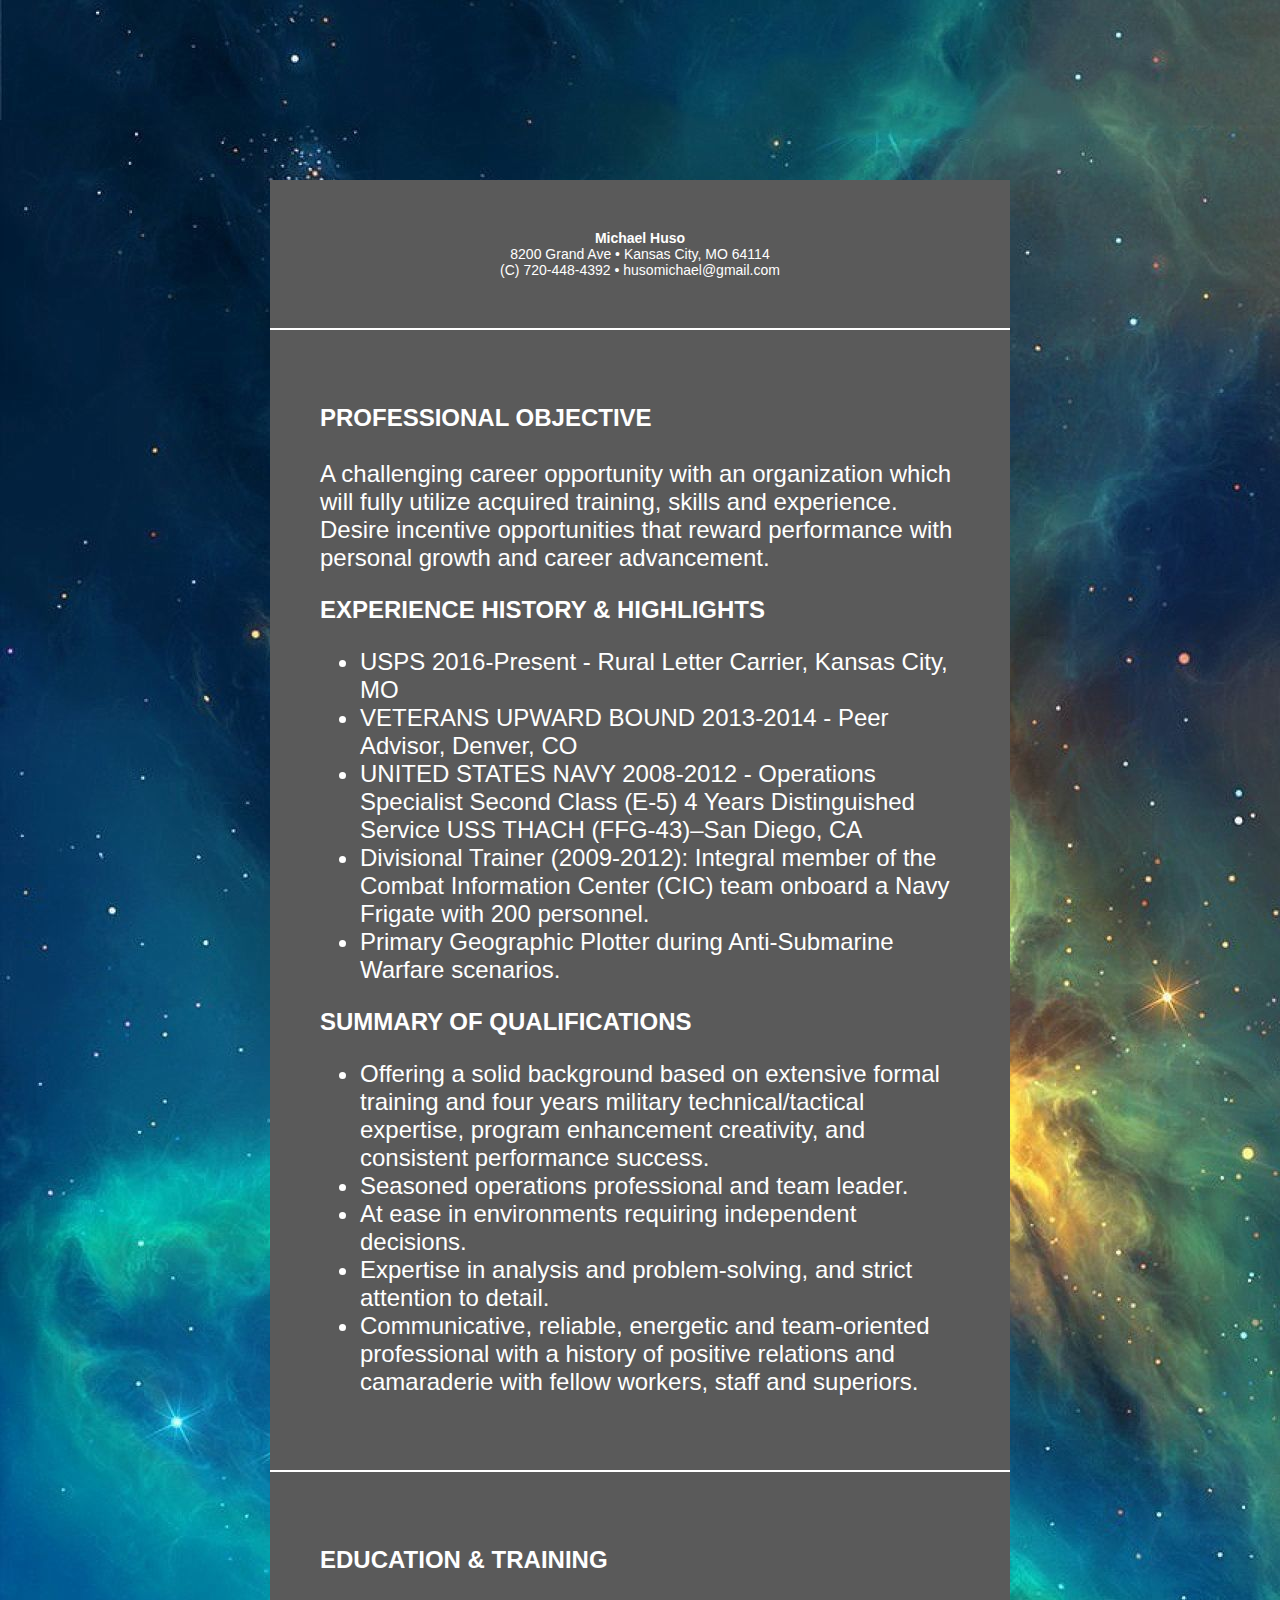
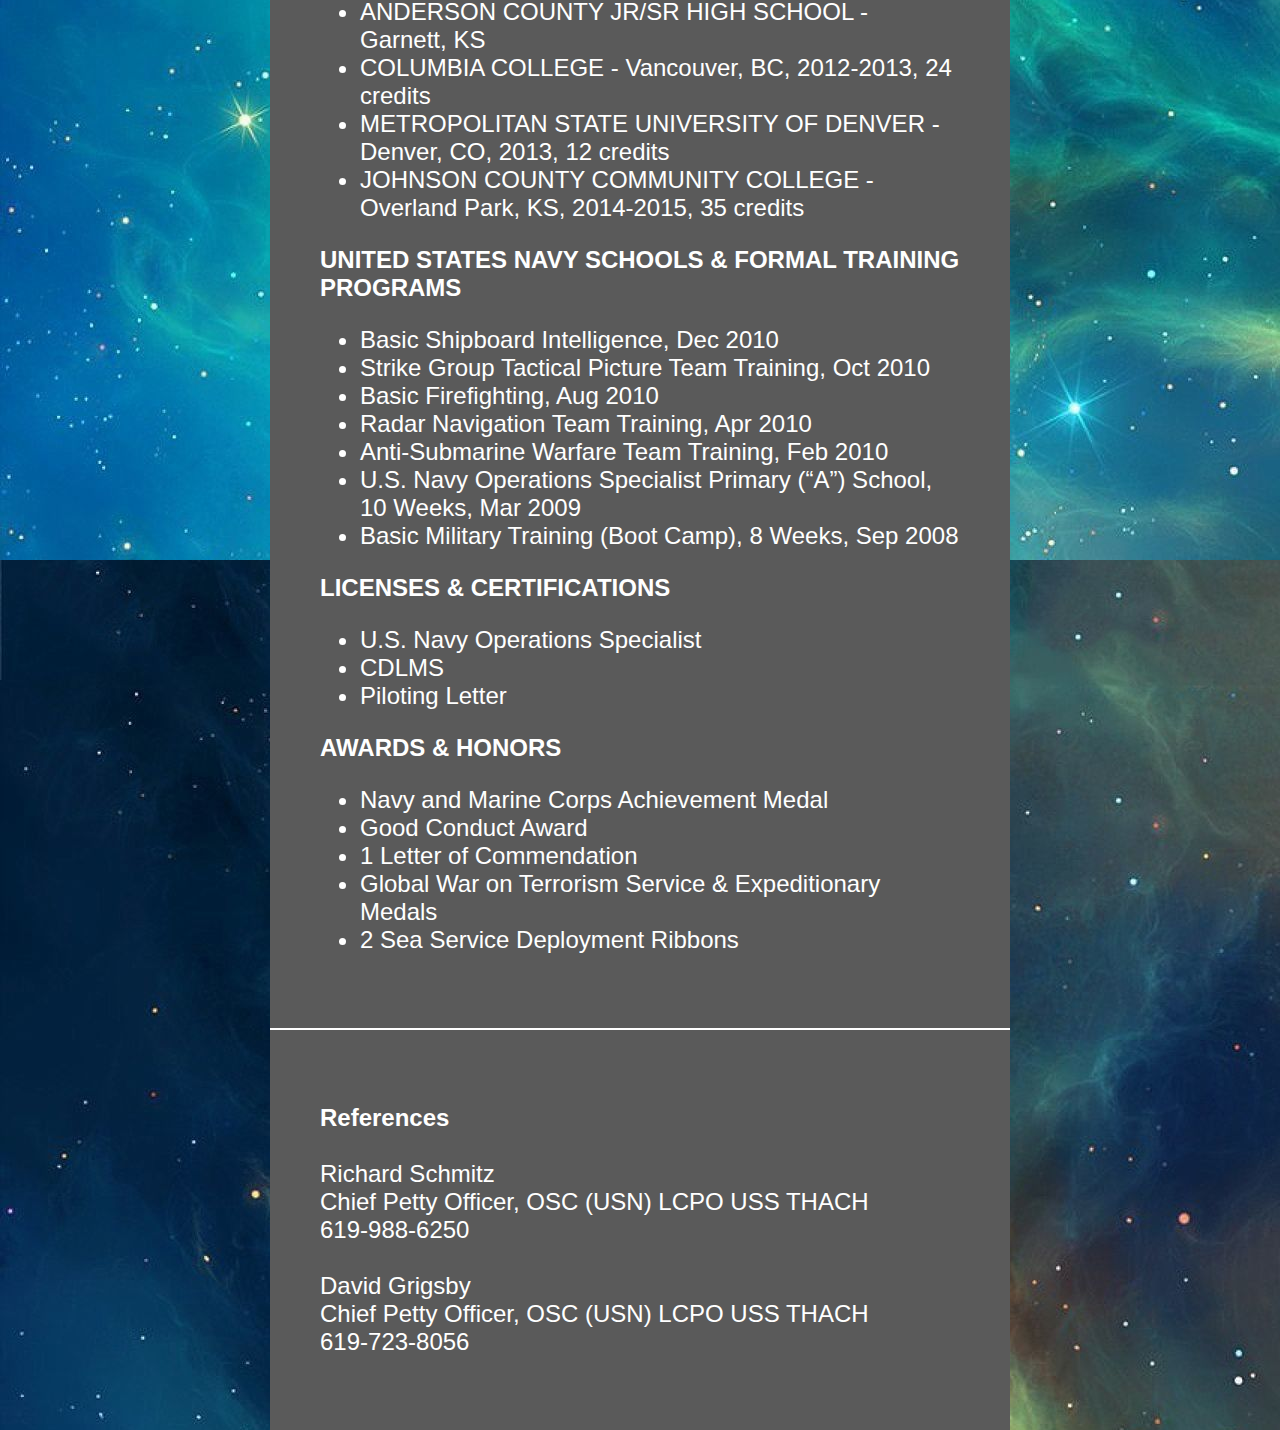
==== index.html @ 25b88b9d "Rename Resume.html to index.html" ====
<!DOCTYPE html>
<html>
    <head>
        <link rel="stylesheet" href="style.css"/>
    </head>
    <body>
        <div class="wrapper">
            <p class="personalinfo">
                <b>Michael Huso</b><br>
                8200 Grand Ave • Kansas City, MO 64114<br>
                (C) 720-448-4392 • husomichael@gmail.com<br>
            </p>
            <div class="content">
                <p class="professionalobjective">
                    <b>PROFESSIONAL OBJECTIVE</b>
                    <br>
                    <br>
                    A challenging career opportunity with an organization which will fully utilize acquired training, skills and experience. Desire incentive opportunities that reward performance with personal growth and career advancement.
                    <br>
                <p>
                <p class="experience">
                    <b>EXPERIENCE HISTORY & HIGHLIGHTS</b>
                    <ul>
                        <li>USPS 2016-Present - Rural Letter Carrier, Kansas City, MO</li>
                        <li>VETERANS UPWARD BOUND 2013-2014 - Peer Advisor, Denver, CO</li>
                        <li>UNITED STATES NAVY 2008-2012 - Operations Specialist Second Class (E-5) 4 Years Distinguished Service USS THACH (FFG-43)–San Diego, CA</li>
                        <li>Divisional Trainer (2009-2012): Integral member of the Combat Information Center (CIC) team onboard a Navy Frigate with 200 personnel.</li>
                        <li>Primary Geographic Plotter during Anti-Submarine Warfare scenarios.</li>
                    </ul>
                </p>
                <p class="qualifications">
                    <b>SUMMARY OF QUALIFICATIONS</b>
                    <ul>
                        <li>Offering a solid background based on extensive formal training and four years military technical/tactical expertise, program enhancement creativity, and consistent performance success.</li> 
                        <li>Seasoned operations professional and team leader.</li>
                        <li>At ease in environments requiring independent decisions.</li>
                        <li>Expertise in analysis and problem-solving, and strict attention to detail.</li>
                        <li>Communicative, reliable, energetic and team-oriented professional with a history of positive relations and camaraderie with fellow workers, staff and superiors.</li>
                    </ul>
                </p>
            </div>
            <div class="content2">
                <p class="education">
                    <b>EDUCATION & TRAINING</b>
                    <ul>
                        <li>ANDERSON COUNTY JR/SR HIGH SCHOOL - Garnett, KS</li>
                        <li>COLUMBIA COLLEGE - Vancouver, BC, 2012-2013, 24 credits</li>
                        <li>METROPOLITAN STATE UNIVERSITY OF DENVER - Denver, CO, 2013, 12 credits</li>
                        <li>JOHNSON COUNTY COMMUNITY COLLEGE - Overland Park, KS, 2014-2015, 35 credits</li>
                    </ul>
                </p>
                <p class="navy">
                    <b>UNITED STATES NAVY SCHOOLS & FORMAL TRAINING PROGRAMS</b>
                    <ul>
                        <li>Basic Shipboard Intelligence, Dec 2010</li>
                        <li>Strike Group Tactical Picture Team Training, Oct 2010</li>
                        <li>Basic Firefighting, Aug 2010</li>
                        <li>Radar Navigation Team Training, Apr 2010</li>
                        <li>Anti-Submarine Warfare Team Training, Feb 2010</li>
                        <li>U.S. Navy Operations Specialist Primary (“A”) School, 10 Weeks, Mar 2009</li>
                        <li>Basic Military Training (Boot Camp), 8 Weeks, Sep 2008</li>
                    </ul>
                </p>
                <p class="certifications">
                    <b>LICENSES & CERTIFICATIONS</b>
                    <ul>
                        <li>U.S. Navy Operations Specialist</li>
                        <li>CDLMS</li>
                        <li>Piloting Letter</li>
                    </ul>
                </p>
                <p class="awards">
                    <b>AWARDS & HONORS</b>
                    <ul>
                        <li>Navy and Marine Corps Achievement Medal</li>
                        <li>Good Conduct Award</li>
                        <li>1 Letter of Commendation</li>
                        <li>Global War on Terrorism Service & Expeditionary Medals</li>
                        <li>2 Sea Service Deployment Ribbons</li>
                    </ul>
                </p>
            </div>
            <div class="content3">
                <p class="references">
                    <b>References</b>
                    <br>
                    <br>
                    Richard Schmitz<br>
                    Chief Petty Officer, OSC (USN) LCPO USS THACH<br>
                    619-988-6250<br>
                    <br>
                    David Grigsby<br>
                    Chief Petty Officer, OSC (USN) LCPO USS THACH<br>
                    619-723-8056
                </p>
            </div>
        </div>
    </body>
</html>
---- style.css ----
html{
}
body{
    margin: 0;
    font-family: Arial, Helvetica, sans-serif;
    font-size: 24px;
    height: 100vh;
    color: #ffffff;
    background-image: url(space2.jpg);
}
.wrapper{
    height: 100vw;
    width: 100vw;
    padding-top: 20vh;
    background-size: 100%;
}
.personalinfo{
    margin: 0 auto;
    padding: 50px;
    width: 50%;
    background: rgb(90, 90, 90);
    font-size: 14px;
    text-align: center;
    border-bottom: 2px solid #ffffff;
}
.content {
    margin: 0 auto;
    padding: 50px;
    width: 50%;
    background: rgb(90, 90, 90);
}
.content2 {
    margin: 0 auto;
    padding: 50px;
    width: 50%;
    background: rgb(90, 90, 90);
    border-top: 2px solid #ffffff;
}
.content3 {
    margin: 0 auto;
    padding: 50px;
    width: 50%;
    background: rgb(90, 90, 90);
    border-top: 2px solid #ffffff;
}
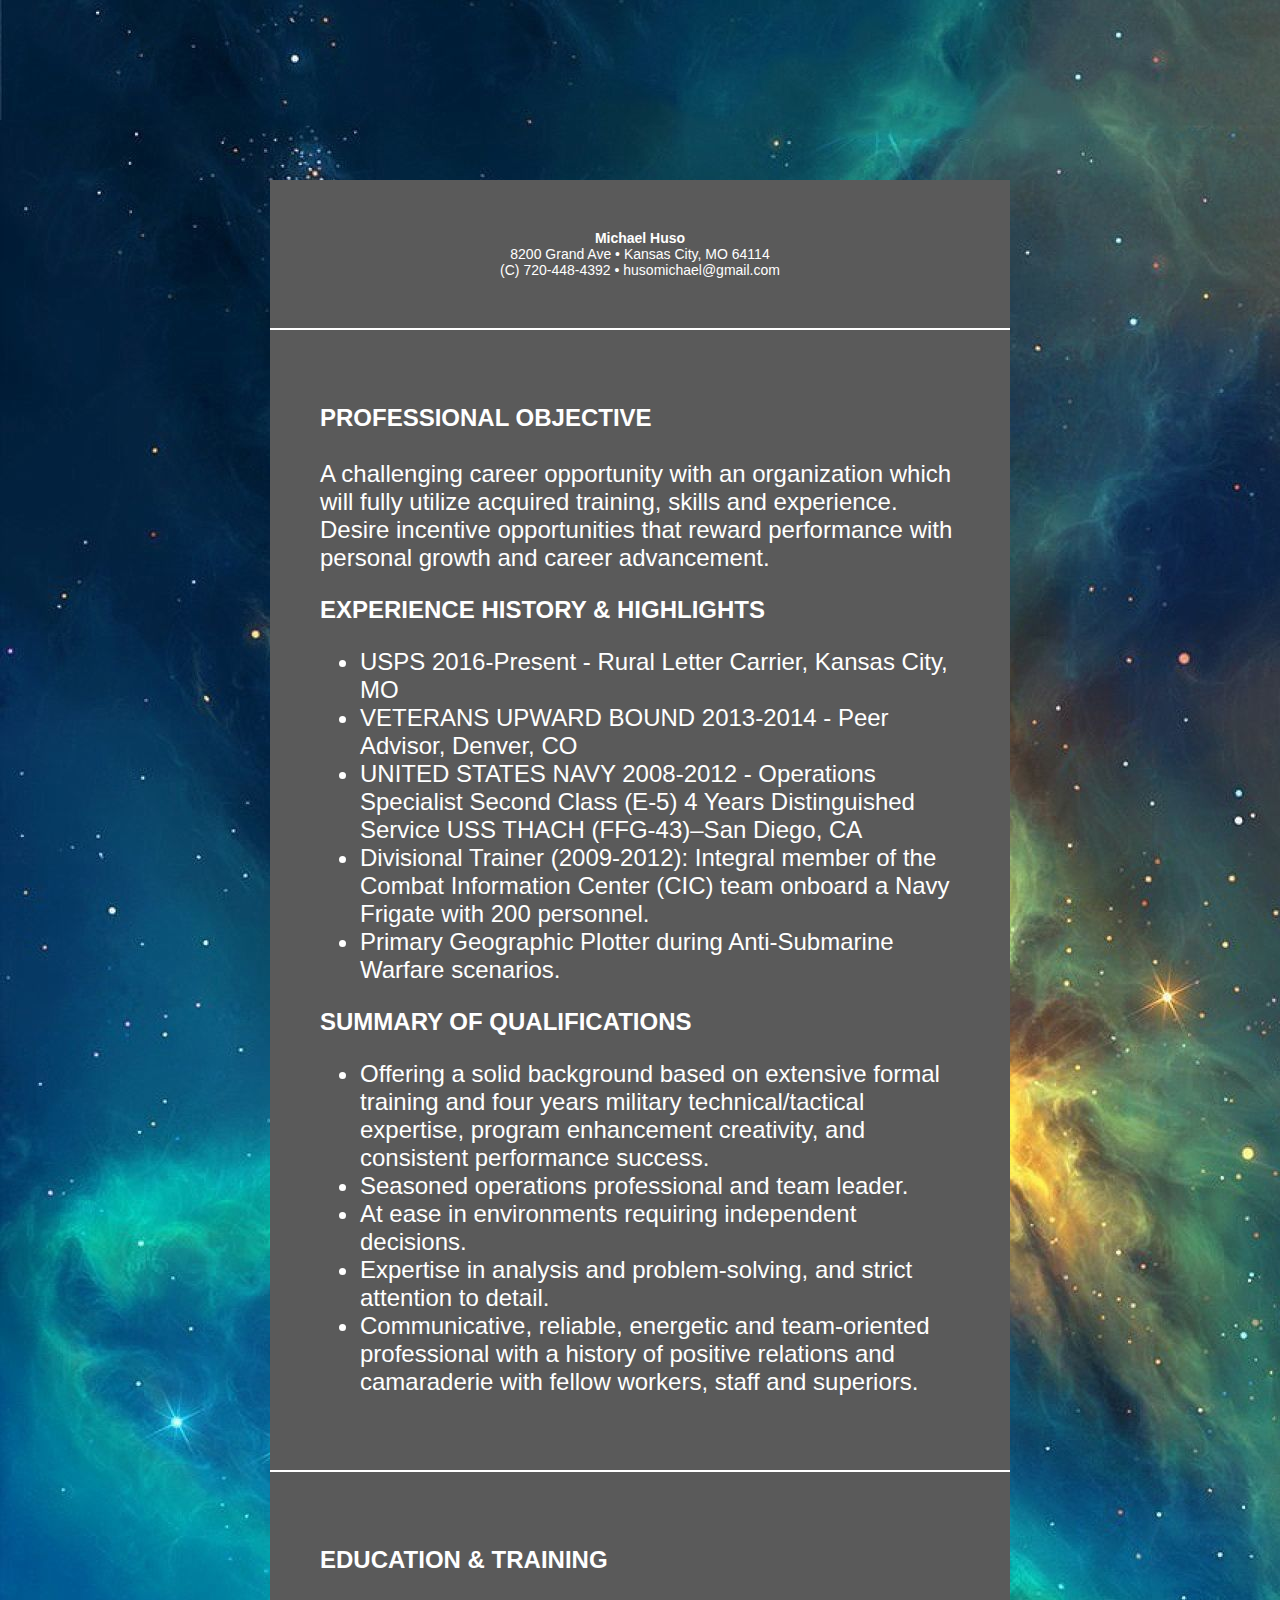
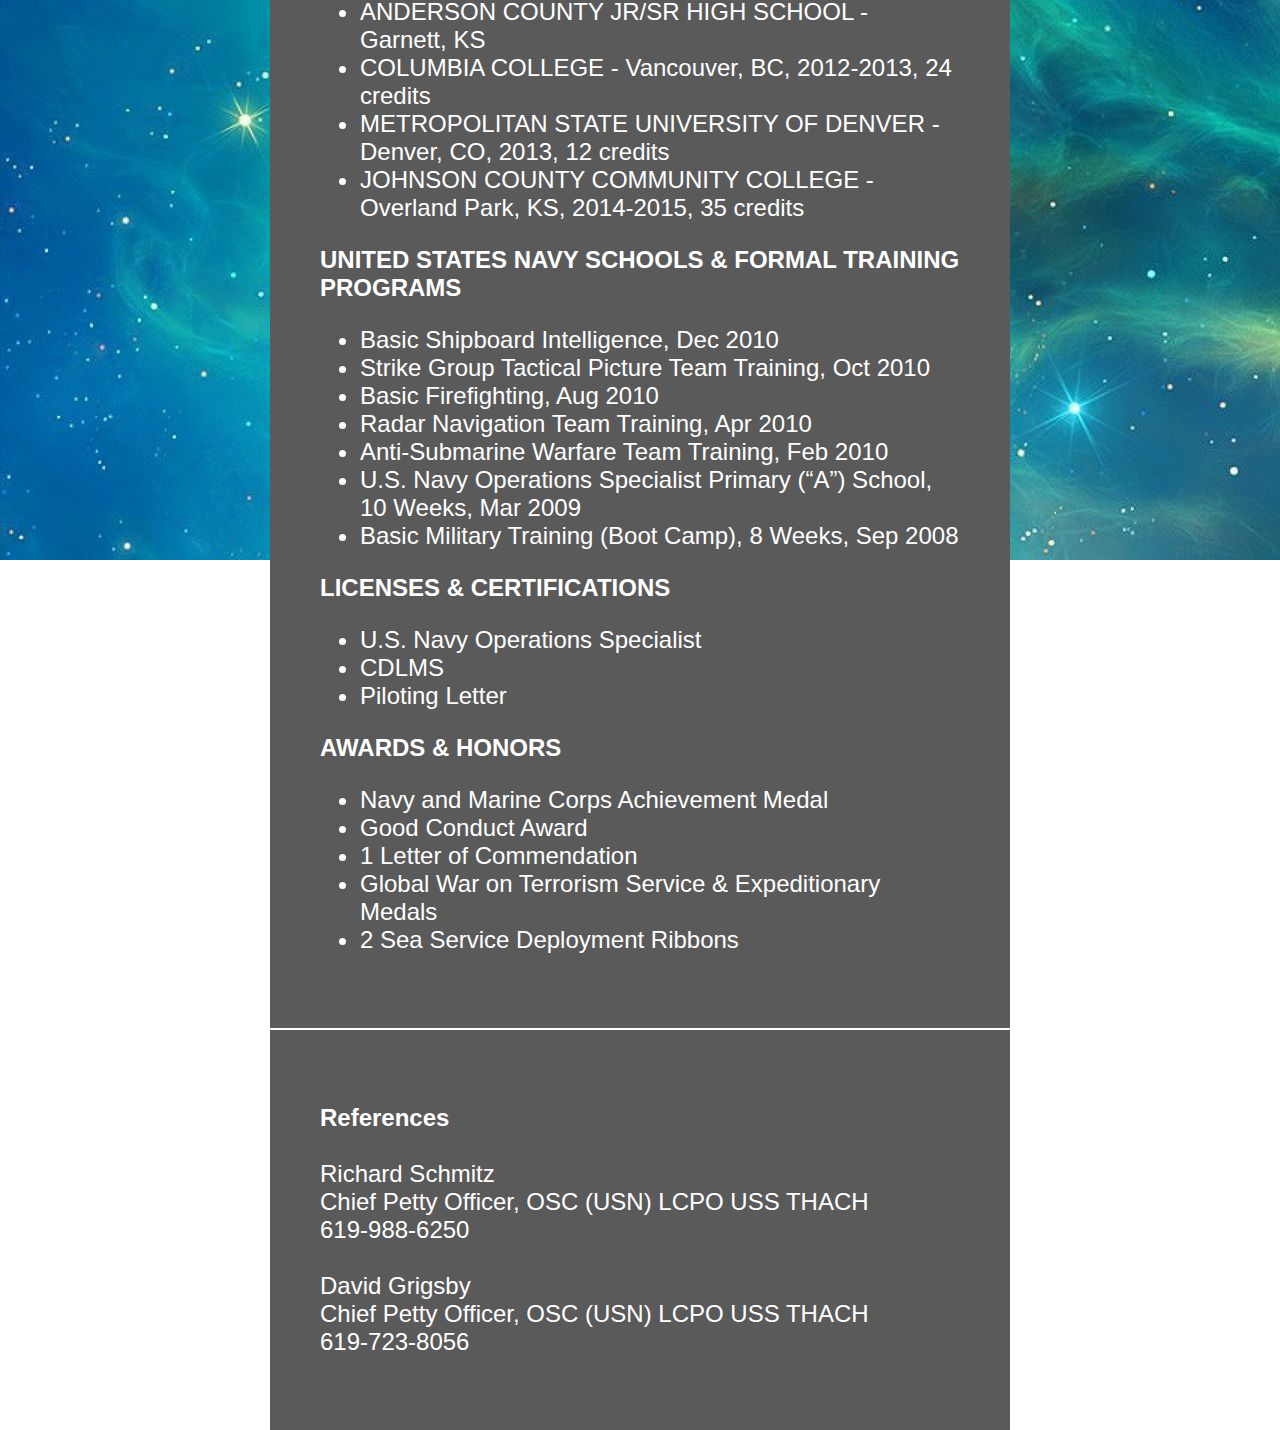
==== commit 2c180069: "changed file name" ====
--- a/index.html
+++ b/index.html
@@ -96,4 +96,4 @@
             </div>
         </div>
     </body>
-</html>
+</html>--- a/style.css
+++ b/style.css
@@ -7,6 +7,8 @@
     height: 100vh;
     color: #ffffff;
     background-image: url(space2.jpg);
+    background-repeat: no-repeat;
+    background-attachment: fixed;
 }
 .wrapper{
     height: 100vw;
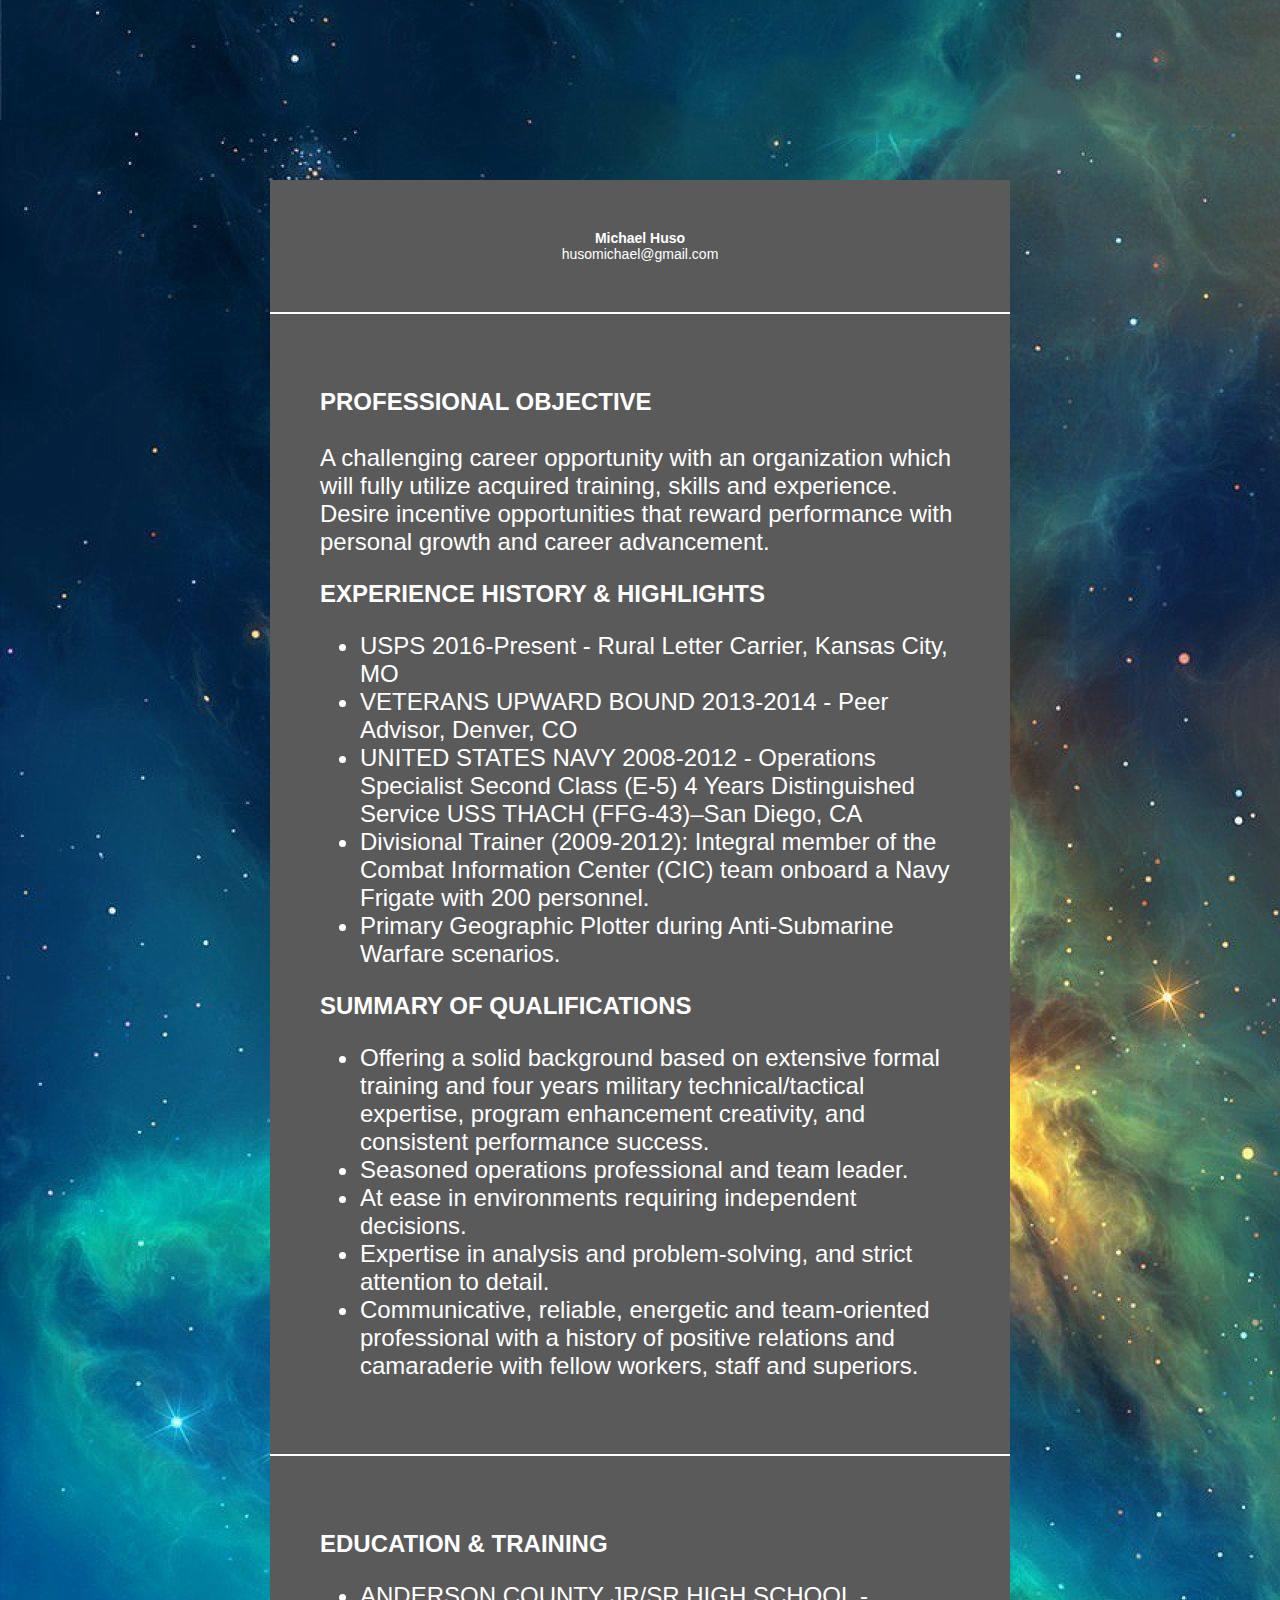
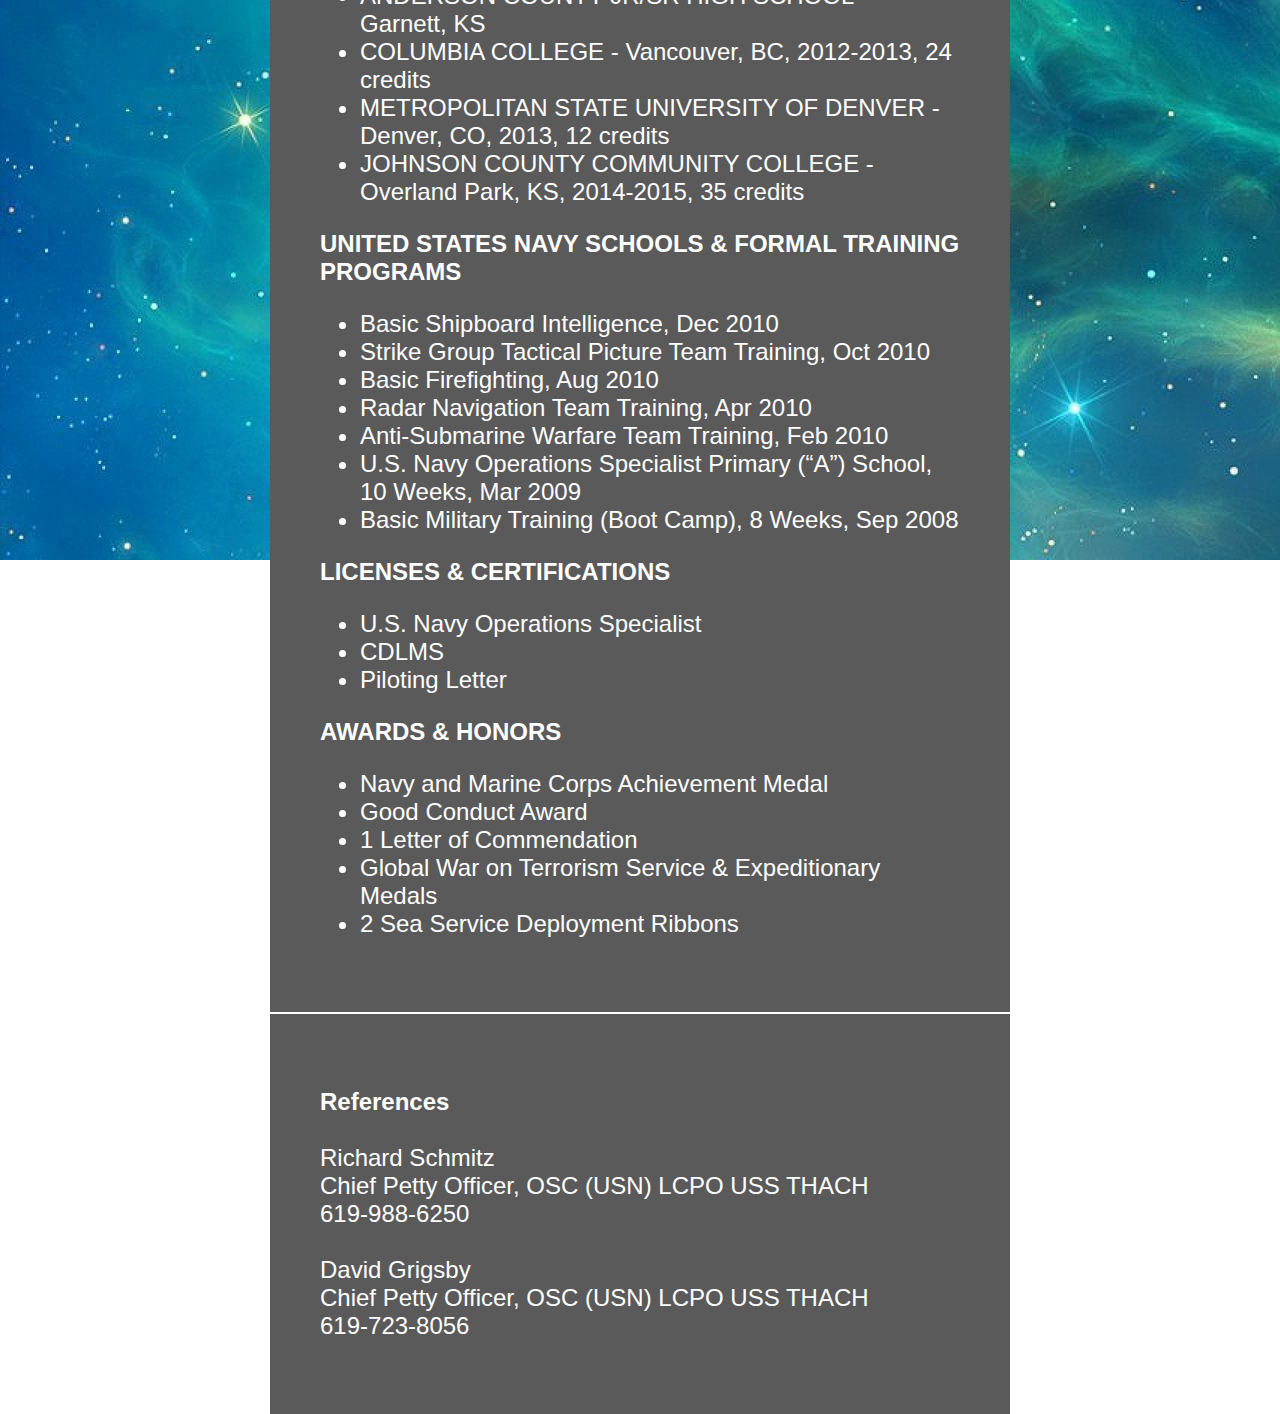
==== commit 5392abae: "Update index.html" ====
--- a/index.html
+++ b/index.html
@@ -7,8 +7,7 @@
         <div class="wrapper">
             <p class="personalinfo">
                 <b>Michael Huso</b><br>
-                8200 Grand Ave • Kansas City, MO 64114<br>
-                (C) 720-448-4392 • husomichael@gmail.com<br>
+                 husomichael@gmail.com<br>
             </p>
             <div class="content">
                 <p class="professionalobjective">
@@ -96,4 +95,4 @@
             </div>
         </div>
     </body>
-</html>+</html>
--- a/style.css
+++ b/style.css
@@ -44,4 +44,4 @@
     width: 50%;
     background: rgb(90, 90, 90);
     border-top: 2px solid #ffffff;
-}+}
